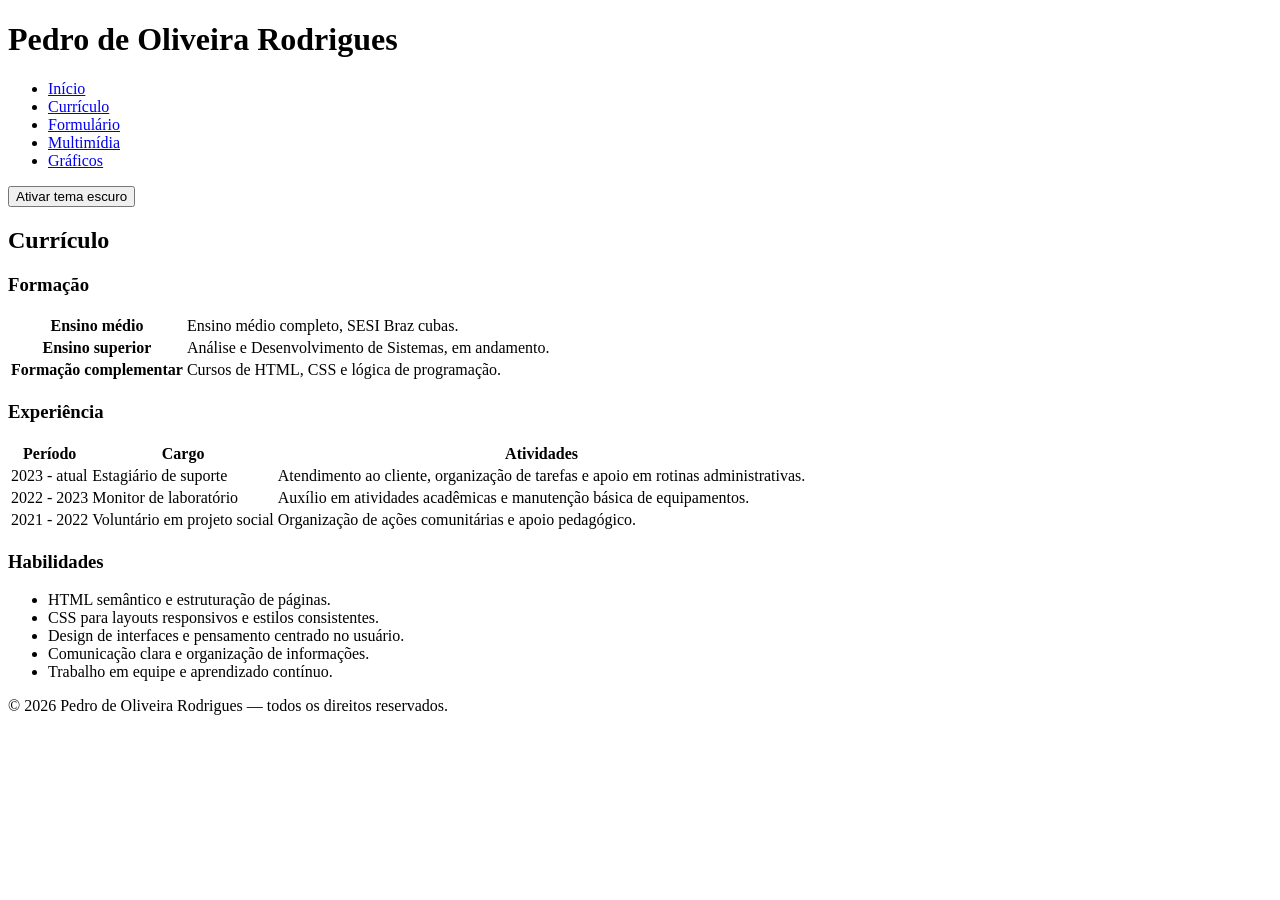
==== curriculo.html @ 369ede98 "Add five linked site pages and media content" ====
<!DOCTYPE html>
<html lang="pt-BR">
  <head>
    <meta charset="UTF-8" />
    <meta name="viewport" content="width=device-width, initial-scale=1.0" />
    <title>Currículo | Pedro Oliveira</title>
    <link rel="stylesheet" href="css/estilos.css" />
  </head>
  <body>
    <header class="site-header">
      <div class="container">
        <div class="brand-block">
          <h1>Pedro de Oliveira Rodrigues</h1>
        </div>
        <nav class="main-nav" aria-label="Menu principal">
          <ul class="nav-list">
            <li><a href="index.html">Início</a></li>
            <li><a class="active" href="curriculo.html">Currículo</a></li>
            <li><a href="formulario.html">Formulário</a></li>
            <li><a href="multimidia.html">Multimídia</a></li>
            <li><a href="graficos.html">Gráficos</a></li>
          </ul>
        </nav>
        <div class="visitor-controls">
          <button class="button button-secondary" id="theme-toggle" type="button" aria-pressed="false">Ativar tema escuro</button>
          <form class="welcome-form" id="welcome-form" hidden>
            <label for="visitor-name">Como podemos chamar você?</label>
            <input id="visitor-name" name="name" type="text" maxlength="60" autocomplete="given-name" required />
            <button class="button button-secondary" type="submit">Salvar nome</button>
          </form>
          <p class="welcome-message" id="welcome-message" role="status" aria-live="polite" hidden></p>
          <p class="storage-feedback" id="storage-feedback" role="status" aria-live="polite"></p>
        </div>
      </div>
    </header>

    <main class="page-main">
      <div class="container">
        <section class="content-panel cv-panel" aria-labelledby="curriculo-titulo">
          <div class="section-header cv-heading">
            <h2 id="curriculo-titulo">Currículo</h2>
          </div>

          <article class="cv-topic cv-formation">
            <h3>Formação</h3>
            <table class="cv-table" aria-label="Formação acadêmica">
              <tbody>
                <tr>
                  <th scope="row">Ensino médio</th>
                  <td>Ensino médio completo, SESI Braz cubas.</td>
                </tr>
                <tr>
                  <th scope="row">Ensino superior</th>
                  <td>Análise e Desenvolvimento de Sistemas, em andamento.</td>
                </tr>
                <tr>
                  <th scope="row">Formação complementar</th>
                  <td>Cursos de HTML, CSS e lógica de programação.</td>
                </tr>
              </tbody>
            </table>
          </article>

          <article class="cv-topic cv-experience">
            <h3>Experiência</h3>
            <table class="cv-table" aria-label="Experiências profissionais">
              <thead>
                <tr>
                  <th>Período</th>
                  <th>Cargo</th>
                  <th>Atividades</th>
                </tr>
              </thead>
              <tbody>
                <tr>
                  <td>2023 - atual</td>
                  <td>Estagiário de suporte</td>
                  <td>Atendimento ao cliente, organização de tarefas e apoio em rotinas administrativas.</td>
                </tr>
                <tr>
                  <td>2022 - 2023</td>
                  <td>Monitor de laboratório</td>
                  <td>Auxílio em atividades acadêmicas e manutenção básica de equipamentos.</td>
                </tr>
                <tr>
                  <td>2021 - 2022</td>
                  <td>Voluntário em projeto social</td>
                  <td>Organização de ações comunitárias e apoio pedagógico.</td>
                </tr>
              </tbody>
            </table>
          </article>

          <article class="cv-topic cv-skills">
            <h3>Habilidades</h3>
            <ul class="skill-list">
              <li>HTML semântico e estruturação de páginas.</li>
              <li>CSS para layouts responsivos e estilos consistentes.</li>
              <li>Design de interfaces e pensamento centrado no usuário.</li>
              <li>Comunicação clara e organização de informações.</li>
              <li>Trabalho em equipe e aprendizado contínuo.</li>
            </ul>
          </article>
        </section>
      </div>
    </main>

    <footer class="site-footer">
      <div class="container">
        <p>© 2026 Pedro de Oliveira Rodrigues — todos os direitos reservados.</p>
      </div>
    </footer>
    <script src="js/scripts.js" defer></script>
  </body>
</html>
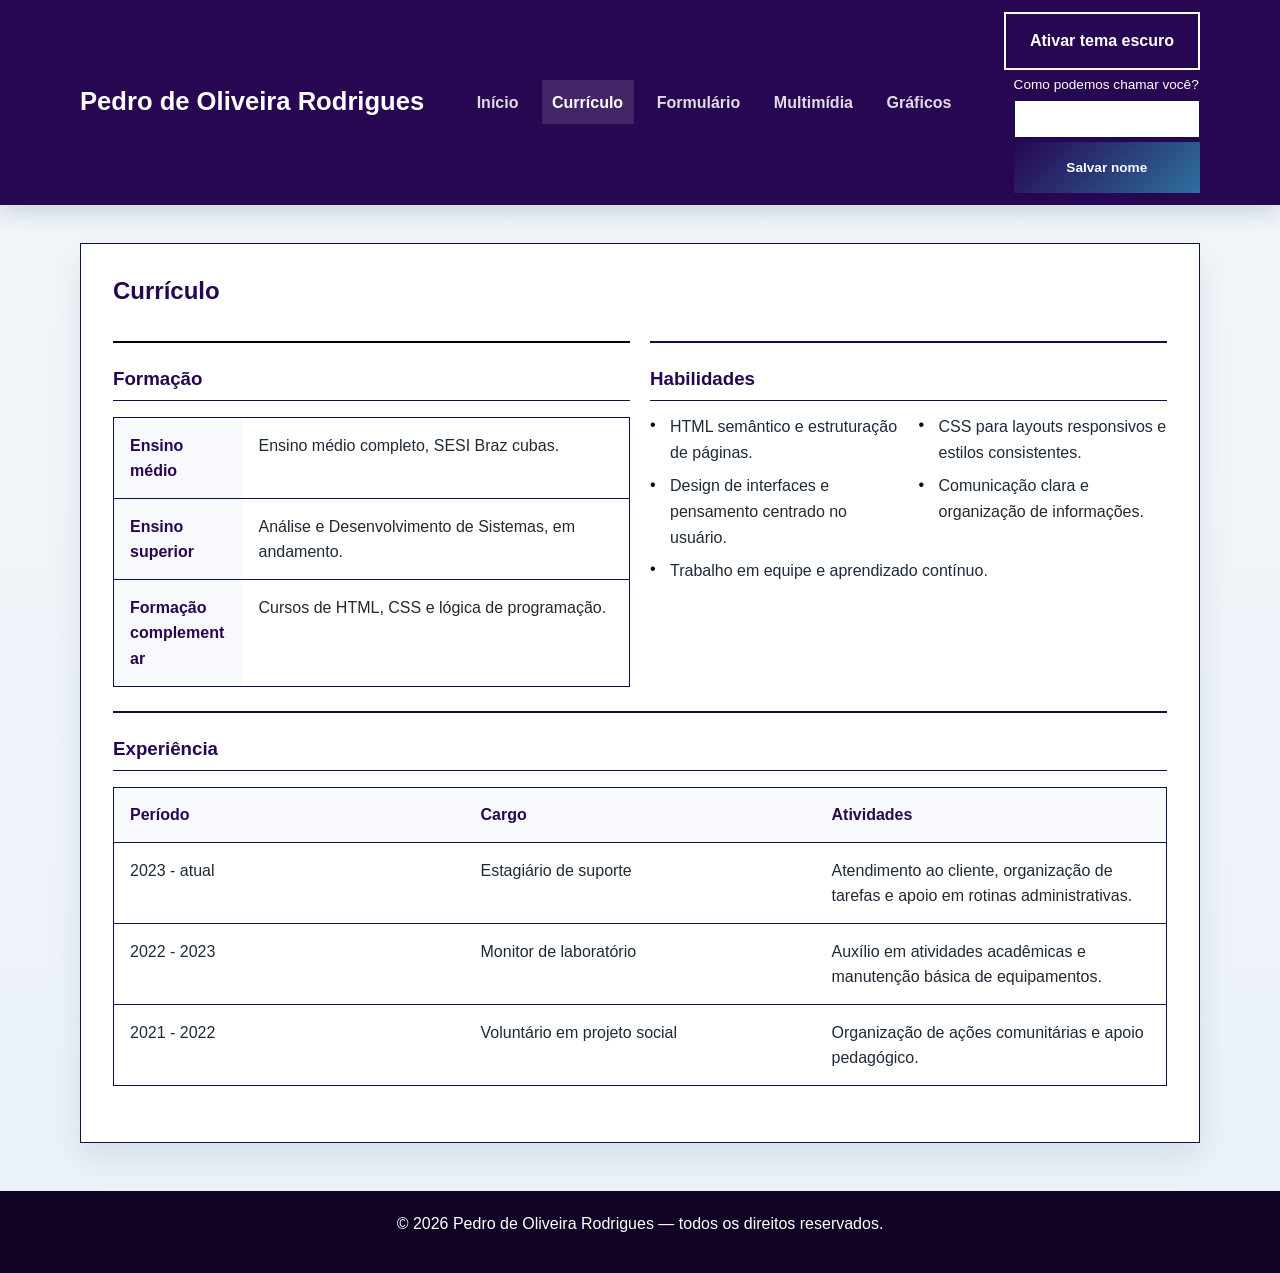
==== commit 0e22bb70: "Improve accessibility for CP4 delivery Co-authored-by: Copilot <223556219+Copilot@users.noreply.gith" ====
--- a/curriculo.html
+++ b/curriculo.html
@@ -7,6 +7,7 @@
     <link rel="stylesheet" href="css/estilos.css" />
   </head>
   <body>
+    <a class="skip-link" href="#conteudo-principal">Pular para o conteúdo principal</a>
     <header class="site-header">
       <div class="container">
         <div class="brand-block">
@@ -15,7 +16,7 @@
         <nav class="main-nav" aria-label="Menu principal">
           <ul class="nav-list">
             <li><a href="index.html">Início</a></li>
-            <li><a class="active" href="curriculo.html">Currículo</a></li>
+            <li><a class="active" href="curriculo.html" aria-current="page">Currículo</a></li>
             <li><a href="formulario.html">Formulário</a></li>
             <li><a href="multimidia.html">Multimídia</a></li>
             <li><a href="graficos.html">Gráficos</a></li>
@@ -34,7 +35,7 @@
       </div>
     </header>
 
-    <main class="page-main">
+    <main class="page-main" id="conteudo-principal" tabindex="-1">
       <div class="container">
         <section class="content-panel cv-panel" aria-labelledby="curriculo-titulo">
           <div class="section-header cv-heading">
@@ -66,9 +67,9 @@
             <table class="cv-table" aria-label="Experiências profissionais">
               <thead>
                 <tr>
-                  <th>Período</th>
-                  <th>Cargo</th>
-                  <th>Atividades</th>
+                  <th scope="col">Período</th>
+                  <th scope="col">Cargo</th>
+                  <th scope="col">Atividades</th>
                 </tr>
               </thead>
               <tbody>
--- a/css/estilos.css
+++ b/css/estilos.css
@@ -0,0 +1,827 @@
+:root {
+  --panel: #ffffff;
+  --panel-alt: #f7f9fc;
+  --page-start: #f4f7fb;
+  --page-end: #eaf1f8;
+  --banner-start: #ffffff;
+  --banner-end: #f2f7fc;
+  --profile-start: #edf5ff;
+  --profile-end: #dfeefb;
+  --graph-start: #f8fbff;
+  --graph-end: #edf4fb;
+  --input-background: #ffffff;
+  --primary: #270752;
+  --secondary: #2e6f9f;
+  --button-text: #ffffff;
+  --accent: #000000;
+  --accent-soft: #c878ec;
+  --text: #1f2a37;
+  --muted: #5b6880;
+  --border: #0b1442;
+  --focus: #005fcc;
+  --danger: #b42318;
+  --success-text: #22543d;
+  --success-background: #e6ffed;
+  --error-text: #822727;
+  --error-background: #fff5f5;
+  --shadow: 0 14px 30px rgba(18, 58, 91, 0.1);
+}
+
+:root[data-theme="dark"] {
+  color-scheme: dark;
+  --panel: #1c2432;
+  --panel-alt: #273244;
+  --page-start: #111722;
+  --page-end: #192333;
+  --banner-start: #1c2432;
+  --banner-end: #202c3d;
+  --profile-start: #26364a;
+  --profile-end: #1e2b3d;
+  --graph-start: #202c3d;
+  --graph-end: #1c2736;
+  --input-background: #202c3d;
+  --primary: #d2b7ff;
+  --secondary: #79b9e8;
+  --button-text: #111722;
+  --accent: #c9a7ff;
+  --accent-soft: #49345f;
+  --text: #e7edf5;
+  --muted: #b6c2d2;
+  --border: #43536a;
+  --focus: #ffd166;
+  --danger: #ff9a9a;
+  --success-text: #b7f7d0;
+  --success-background: #173c2c;
+  --error-text: #ffb4ab;
+  --error-background: #421f24;
+  --shadow: 0 14px 30px rgba(0, 0, 0, 0.24);
+}
+
+* {
+  box-sizing: border-box;
+}
+
+html {
+  scroll-behavior: smooth;
+}
+
+@media (prefers-reduced-motion: reduce) {
+  html {
+    scroll-behavior: auto;
+  }
+
+  *,
+  *::before,
+  *::after {
+    scroll-behavior: auto !important;
+    transition-duration: 0.01ms !important;
+    animation-duration: 0.01ms !important;
+    animation-iteration-count: 1 !important;
+  }
+}
+
+body {
+  margin: 0;
+  font-family: "Segoe UI", Tahoma, Geneva, Verdana, sans-serif;
+  background: linear-gradient(180deg, var(--page-start) 0%, var(--page-end) 100%);
+  color: var(--text);
+  line-height: 1.6;
+}
+
+img {
+  display: block;
+  max-width: 100%;
+  height: auto;
+}
+
+video,
+canvas,
+svg,
+audio {
+  max-width: 100%;
+  height: auto;
+}
+
+a {
+  color: inherit;
+  text-decoration: none;
+}
+
+:focus-visible {
+  outline: 3px solid var(--focus);
+  outline-offset: 3px;
+}
+
+.site-header :focus-visible {
+  outline-color: #ffffff;
+}
+
+.skip-link {
+  position: absolute;
+  z-index: 20;
+  top: 0.5rem;
+  left: 0.5rem;
+  padding: 0.65rem 1rem;
+  transform: translateY(calc(-100% - 1rem));
+  background: #ffffff;
+  color: #1f2a37;
+  font-weight: 700;
+}
+
+.skip-link:focus {
+  transform: translateY(0);
+}
+
+.visually-hidden {
+  position: absolute;
+  width: 1px;
+  height: 1px;
+  padding: 0;
+  margin: -1px;
+  overflow: hidden;
+  clip: rect(0, 0, 0, 0);
+  white-space: nowrap;
+  border: 0;
+}
+
+figure {
+  margin: 0;
+}
+
+h1, h2, h3 {
+  line-height: 1.25;
+  margin-top: 0;
+}
+
+p {
+  margin-top: 0;
+}
+
+.container {
+  width: calc(100% - 24px);
+  max-width: 1120px;
+  margin: 0 auto;
+}
+
+.site-header {
+  background: #270752;
+  color: #fff;
+  position: sticky;
+  top: 0;
+  z-index: 10;
+  box-shadow: 0 8px 22px rgba(18, 58, 91, 0.18);
+}
+
+.site-header .container {
+  display: flex;
+  flex-direction: column;
+  align-items: stretch;
+  gap: 1rem;
+  padding: 0.75rem 0;
+}
+
+.visitor-controls {
+  display: flex;
+  flex-direction: column;
+  align-items: flex-start;
+  gap: 0.25rem;
+}
+
+.welcome-form {
+  display: grid;
+  gap: 0.25rem;
+  font-size: 0.85rem;
+}
+
+.welcome-form[hidden],
+.welcome-message[hidden] {
+  display: none;
+}
+
+.welcome-form input {
+  max-width: 16rem;
+  padding: 0.45rem;
+  border: 1px solid var(--border);
+  font: inherit;
+}
+
+.welcome-message {
+  margin: 0;
+  font-weight: 600;
+}
+
+.button-secondary {
+  padding: 0.6rem 0.8rem;
+  background: var(--panel-alt);
+  color: var(--text);
+  border: 1px solid var(--border);
+  white-space: nowrap;
+}
+
+#theme-toggle {
+  background: #270752;
+  color: #fff;
+  border: 2px solid #fff;
+  box-shadow: 0 0 0 2px rgba(39, 7, 82, 0.35);
+}
+
+.storage-feedback {
+  margin: 0;
+  color: #ffd1d1;
+  font-size: 0.8rem;
+}
+
+.storage-feedback:empty {
+  display: none;
+}
+
+.brand-block h1 {
+  margin: 0;
+  font-size: clamp(1.4rem, 2vw, 2rem);
+}
+
+.main-nav {
+  display: flex;
+  justify-content: center;
+}
+
+.nav-list {
+  list-style: none;
+  display: flex;
+  gap: 0.8rem;
+  padding: 0;
+  margin: 0;
+  flex-wrap: wrap;
+}
+
+.nav-list a {
+  display: flex;
+  min-height: 44px;
+  align-items: center;
+  justify-content: center;
+  padding: 0.5rem 0.65rem;
+  border-radius: 0;
+  font-weight: 600;
+  color: rgba(255, 255, 255, 0.86);
+  transition: all 0.2s ease;
+}
+
+.nav-list a:hover,
+.nav-list a:focus-visible,
+.nav-list a.active {
+  background: rgba(255, 255, 255, 0.12);
+  color: #fff;
+}
+
+.page-main {
+  padding: 1.5rem 0 2rem;
+}
+
+.page-banner,
+.content-panel,
+.content-card {
+  background: var(--panel);
+  border: 1px solid var(--border);
+  border-radius: 0;
+  box-shadow: var(--shadow);
+}
+
+.page-banner {
+  background: linear-gradient(135deg, var(--banner-start) 0%, var(--banner-end) 100%);
+  padding: 1.25rem;
+  margin-bottom: 2rem;
+}
+
+.hero-grid {
+  display: grid;
+  grid-template-columns: 1fr;
+  gap: 1.25rem;
+  align-items: center;
+}
+
+.eyebrow {
+  display: inline-block;
+  background: var(--accent-soft);
+  color: var(--primary);
+  border-radius: 0;
+  padding: 0.4rem 0.85rem;
+  font-size: 0.8rem;
+  font-weight: 700;
+  letter-spacing: 0.06em;
+  text-transform: uppercase;
+  margin-bottom: 1rem;
+}
+
+.page-banner h1,
+.content-panel h2,
+.content-card h2 {
+  color: var(--primary);
+}
+
+.page-banner h1 {
+  font-size: clamp(2rem, 4vw, 3.2rem);
+  margin-bottom: 0.8rem;
+}
+
+.lead {
+  font-size: 1.08rem;
+  color: var(--muted);
+  margin-bottom: 1rem;
+}
+
+.inline-list {
+  list-style: none;
+  padding: 0;
+  margin: 0;
+  display: flex;
+  flex-wrap: wrap;
+  gap: 0.75rem;
+}
+
+.inline-list li {
+  display: flex;
+  align-items: center;
+  gap: 0.65rem;
+  background: var(--panel-alt);
+  border: 1px solid var(--border);
+  border-radius: 0;
+  padding: 0.55rem 0.9rem;
+  font-weight: 600;
+  color: var(--secondary);
+}
+
+.profile-card {
+  background: linear-gradient(180deg, var(--profile-start) 0%, var(--profile-end) 100%);
+  border: 1px solid var(--border);
+  border-radius: 0;
+  padding: 1rem;
+}
+
+.avatar {
+  width: 100%;
+  max-width: 280px;
+  aspect-ratio: 1 / 1;
+  margin: 0 auto;
+  border-radius: 0;
+  object-fit: cover;
+}
+
+.profile-placeholder {
+  display: grid;
+  place-items: center;
+  background: var(--primary);
+  color: #fff;
+  font-size: 4rem;
+  font-weight: 700;
+}
+
+.content-panel {
+  padding: 1.25rem;
+}
+
+.saved-panel {
+  margin: 1.5rem 0;
+}
+
+.saved-list {
+  display: flex;
+  flex-wrap: wrap;
+  gap: 0.6rem;
+  list-style: none;
+  margin: 0;
+  padding: 0;
+}
+
+.saved-list li {
+  display: flex;
+  align-items: center;
+  gap: 0.5rem;
+  padding: 0.4rem 0.6rem;
+  border: 1px solid var(--border);
+  background: var(--panel-alt);
+}
+
+.save-item,
+.remove-saved-item {
+  padding: 0.2rem 0.4rem;
+  border: 1px solid var(--border);
+  background: var(--panel);
+  color: var(--text);
+  font: inherit;
+  font-size: 0.8rem;
+  cursor: pointer;
+}
+
+.section-header {
+  margin-bottom: 1.4rem;
+}
+
+.cv-topic {
+  min-width: 0;
+  padding: 1.5rem 0;
+  border-top: 2px solid var(--border);
+}
+
+.cv-panel {
+  display: grid;
+  grid-template-columns: minmax(0, 1fr);
+  gap: 0 1.25rem;
+  grid-template-areas:
+    "heading"
+    "formation"
+    "experience"
+    "skills";
+}
+
+.cv-heading {
+  grid-area: heading;
+}
+
+.cv-formation {
+  grid-area: formation;
+}
+
+.cv-experience {
+  grid-area: experience;
+}
+
+.cv-skills {
+  grid-area: skills;
+}
+
+.cv-topic:first-of-type {
+  border-top-color: var(--accent);
+}
+
+.cv-topic h3 {
+  color: var(--primary);
+  margin-bottom: 0.8rem;
+  padding-bottom: 0.6rem;
+  border-bottom: 1px solid var(--border);
+}
+
+.card-grid,
+.media-grid,
+.two-column {
+  display: grid;
+  gap: 1.25rem;
+}
+
+.card-grid {
+  grid-template-columns: 1fr;
+}
+
+.media-grid,
+.two-column {
+  grid-template-columns: 1fr;
+}
+
+.content-card {
+  padding: 1.5rem;
+}
+
+.content-card h2,
+.content-panel h2 {
+  margin-bottom: 0.8rem;
+  font-size: 1.5rem;
+}
+
+.content-card p,
+.content-card li {
+  color: var(--muted);
+}
+
+.check-list,
+.skill-list,
+.timeline {
+  list-style: none;
+  padding: 0;
+  margin: 0;
+}
+
+.skill-list {
+  display: flex;
+  flex-wrap: wrap;
+  gap: 0.5rem 1.25rem;
+}
+
+.check-list li,
+.timeline li {
+  position: relative;
+  padding-left: 1.5rem;
+  margin-bottom: 0.7rem;
+}
+
+.skill-list li {
+  position: relative;
+  flex: 1 1 220px;
+  padding-left: 1.25rem;
+  margin: 0;
+}
+
+.check-list li::before,
+.skill-list li::before,
+.timeline li::before {
+  content: "•";
+  position: absolute;
+  left: 0;
+  top: 0.2rem;
+  color: var(--accent);
+  font-size: 1rem;
+  line-height: 1;
+}
+
+.cv-table,
+.summary-table {
+  width: 100%;
+  border-collapse: collapse;
+  overflow: hidden;
+  border: 1px solid var(--border);
+  border-radius: 0;
+}
+
+.cv-table {
+  margin-top: 1rem;
+  table-layout: fixed;
+}
+
+.cv-table th,
+.cv-table td,
+.summary-table th,
+.summary-table td {
+  border-bottom: 1px solid var(--border);
+  text-align: left;
+  vertical-align: top;
+  overflow-wrap: anywhere;
+}
+
+.cv-table th,
+.cv-table td {
+  padding: 0.9rem 1rem;
+}
+
+.summary-table th,
+.summary-table td {
+  padding: 0.75rem;
+}
+
+.cv-table th,
+.summary-table th {
+  background: var(--panel-alt);
+  color: var(--primary);
+}
+
+.summary-table th {
+  width: 32%;
+  font-size: 1rem;
+}
+
+.cv-table tr:last-child td,
+.summary-table tr:last-child th,
+.summary-table tr:last-child td {
+  border-bottom: none;
+}
+
+.summary-table .check-list li:last-child {
+  margin-bottom: 0;
+}
+
+.cv-table tbody th {
+  width: 25%;
+  font-weight: 700;
+  text-align: left;
+}
+
+.form-card {
+  max-width: 900px;
+  margin: 0 auto;
+}
+
+.form-grid {
+  display: grid;
+  grid-template-columns: 1fr;
+  gap: 1.2rem;
+}
+
+.field {
+  display: flex;
+  flex-direction: column;
+  gap: 0.5rem;
+}
+
+.field.full {
+  grid-column: 1 / -1;
+}
+
+.field label {
+  font-weight: 700;
+  color: var(--primary);
+}
+
+.field input:not([type="checkbox"]):not([type="radio"]),
+.field select,
+.field textarea {
+  width: 100%;
+  border: 1px solid var(--border);
+  border-radius: 0;
+  padding: 0.8rem 0.95rem;
+  font: inherit;
+  background: var(--input-background);
+  color: var(--text);
+}
+
+.field [aria-invalid="true"] {
+  border-color: var(--danger);
+}
+
+.field-error {
+  min-height: 0;
+  color: var(--danger);
+  font-size: 0.9rem;
+}
+
+.form-feedback {
+  margin: 1rem 0 0;
+  padding: 0.75rem;
+  border-radius: 0.25rem;
+}
+
+.form-feedback:empty {
+  display: none;
+}
+
+.form-feedback.success {
+  border: 1px solid #2f855a;
+  background: var(--success-background);
+  color: var(--success-text);
+}
+
+.form-feedback.error {
+  border: 1px solid var(--danger);
+  background: var(--error-background);
+  color: var(--error-text);
+}
+
+.field textarea {
+  min-height: 140px;
+  resize: vertical;
+}
+
+.choice-group {
+  display: flex;
+  gap: 1rem;
+  flex-wrap: wrap;
+  align-items: center;
+}
+
+.choice-fieldset {
+  min-width: 0;
+  margin: 0;
+  padding: 0;
+  border: 0;
+}
+
+.choice-fieldset legend {
+  margin-bottom: 0.5rem;
+  font-weight: 700;
+  color: var(--primary);
+}
+
+.choice-group label {
+  display: inline-flex;
+  align-items: center;
+  gap: 0.45rem;
+  font-weight: 500;
+  color: var(--text);
+}
+
+.form-actions {
+  display: flex;
+  justify-content: flex-end;
+  margin-top: 1.3rem;
+}
+
+.button {
+  border: none;
+  border-radius: 0;
+  padding: 0.9rem 1.5rem;
+  background: linear-gradient(135deg, var(--primary) 0%, var(--secondary) 100%);
+  color: var(--button-text);
+  font: inherit;
+  font-weight: 700;
+  cursor: pointer;
+  transition: transform 0.2s ease, opacity 0.2s ease;
+}
+
+.button:hover,
+.button:focus-visible {
+  transform: translateY(-1px);
+  opacity: 0.97;
+}
+
+.media-card,
+.graph-card {
+  min-height: 100%;
+}
+
+.media-card audio,
+.media-card video,
+.graph-card canvas,
+.graph-card svg {
+  display: block;
+  width: 100%;
+  border-radius: 0;
+  border: 1px solid var(--border);
+  background: var(--panel-alt);
+}
+
+.media-card audio {
+  width: 100%;
+}
+
+.graph-card canvas {
+  height: auto;
+}
+
+.grafico-svg {
+  width: 100%;
+  height: auto;
+  background: linear-gradient(180deg, var(--graph-start) 0%, var(--graph-end) 100%);
+  border: 1px solid var(--border);
+  border-radius: 0;
+}
+
+.grafico-svg .desc {
+  font-size: 12px;
+  fill: var(--muted);
+}
+
+.grafico-svg .barra {
+  fill: var(--secondary);
+}
+
+.site-footer {
+  background: #110324;
+  color: #ffffff;
+  padding: 1.25rem 0;
+  text-align: center;
+}
+
+@media (min-width: 768px) {
+  .site-header .container {
+    flex-direction: row;
+    align-items: center;
+    justify-content: space-between;
+  }
+
+  .visitor-controls {
+    align-items: flex-end;
+  }
+
+  .hero-grid {
+    grid-template-columns: 1.25fr 0.75fr;
+  }
+
+  .media-grid,
+  .two-column,
+  .form-grid {
+    grid-template-columns: repeat(2, minmax(0, 1fr));
+  }
+
+  .card-grid {
+    grid-template-columns: repeat(2, minmax(0, 1fr));
+  }
+
+  .cv-panel {
+    grid-template-columns: repeat(2, minmax(0, 1fr));
+    grid-template-areas:
+      "heading heading"
+      "formation skills"
+      "experience experience";
+  }
+
+  .summary-table th {
+    width: 20%;
+    font-size: 1.1rem;
+  }
+
+  .summary-table th,
+  .summary-table td {
+    padding: 1.1rem 1.25rem;
+  }
+}
+
+@media (min-width: 1024px) {
+  .card-grid {
+    grid-template-columns: repeat(3, minmax(0, 1fr));
+  }
+
+  .page-banner,
+  .content-panel {
+    padding: 2rem;
+  }
+
+  .page-main {
+    padding: 2.4rem 0 3rem;
+  }
+}
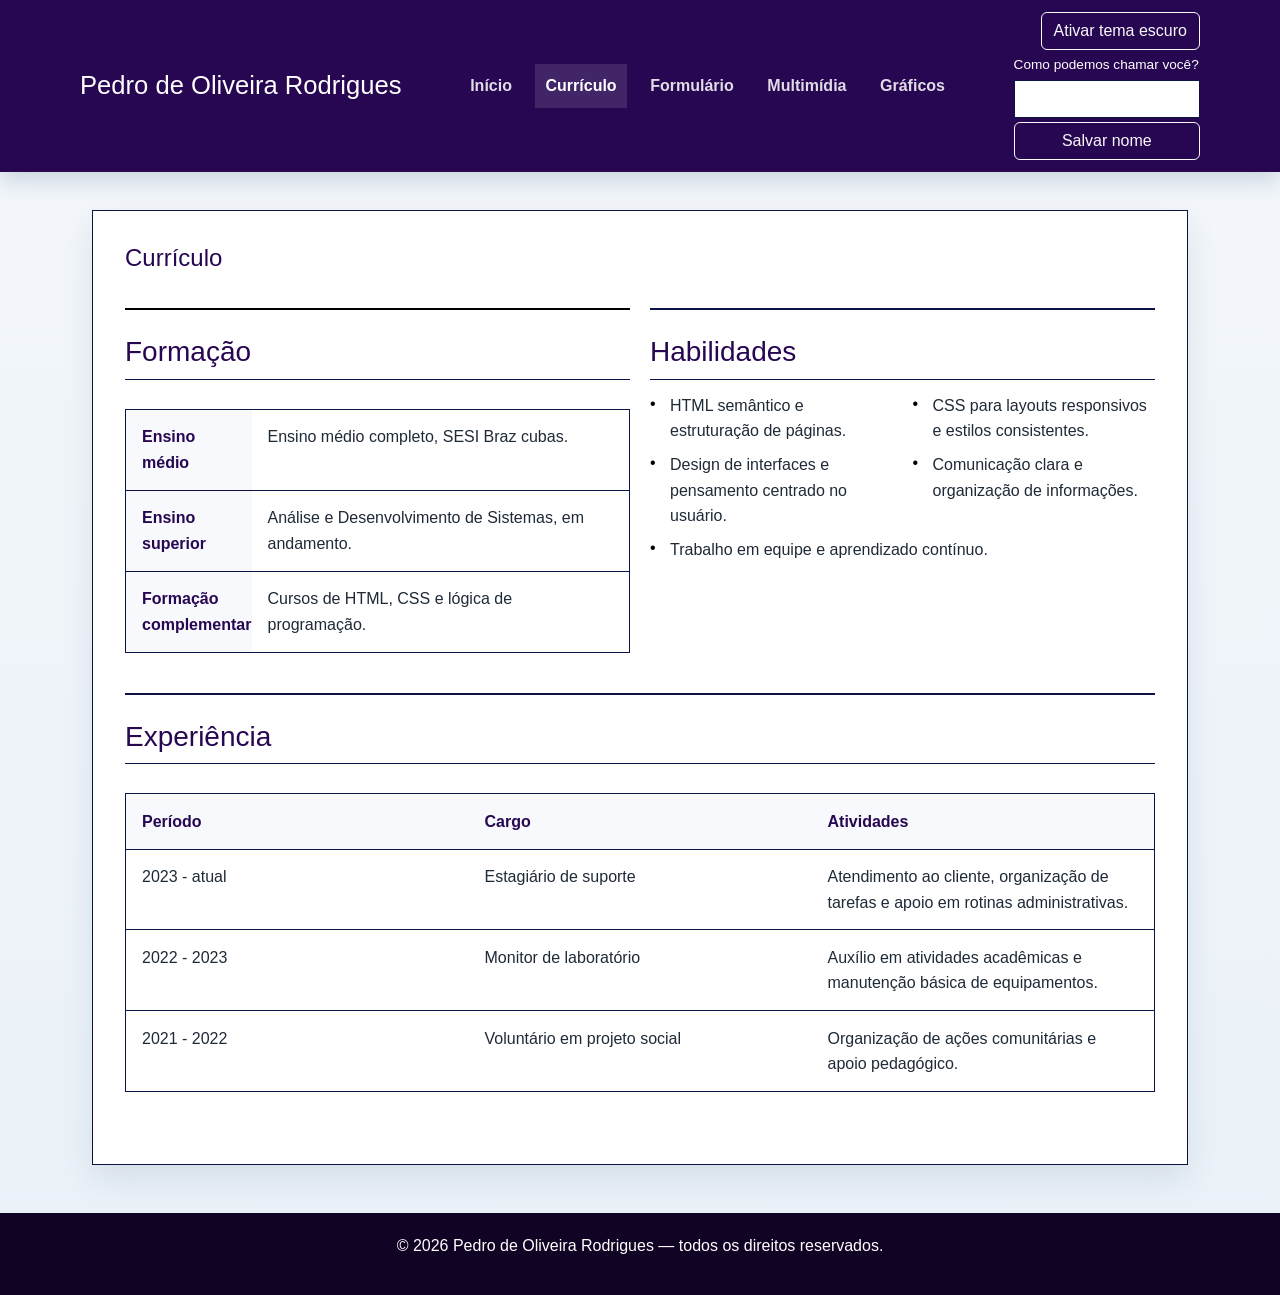
==== commit b3d1d109: "Integrate Bootstrap and refine responsive tables Co-authored-by: Copilot <223556219+Copilot@users.no" ====
--- a/curriculo.html
+++ b/curriculo.html
@@ -4,6 +4,7 @@
     <meta charset="UTF-8" />
     <meta name="viewport" content="width=device-width, initial-scale=1.0" />
     <title>Currículo | Pedro Oliveira</title>
+    <link href="https://cdn.jsdelivr.net/npm/bootstrap@5.3.3/dist/css/bootstrap.min.css" rel="stylesheet" integrity="sha384-QWTKZyjpPEjISv5WaRU9OFeRpok6YctnYmDr5pNlyT2bRjXh0JMhjY6hW+ALEwIH" crossorigin="anonymous" />
     <link rel="stylesheet" href="css/estilos.css" />
   </head>
   <body>
@@ -23,11 +24,11 @@
           </ul>
         </nav>
         <div class="visitor-controls">
-          <button class="button button-secondary" id="theme-toggle" type="button" aria-pressed="false">Ativar tema escuro</button>
+          <button class="btn btn-outline-light" id="theme-toggle" type="button" aria-pressed="false">Ativar tema escuro</button>
           <form class="welcome-form" id="welcome-form" hidden>
             <label for="visitor-name">Como podemos chamar você?</label>
             <input id="visitor-name" name="name" type="text" maxlength="60" autocomplete="given-name" required />
-            <button class="button button-secondary" type="submit">Salvar nome</button>
+            <button class="btn btn-outline-light" type="submit">Salvar nome</button>
           </form>
           <p class="welcome-message" id="welcome-message" role="status" aria-live="polite" hidden></p>
           <p class="storage-feedback" id="storage-feedback" role="status" aria-live="polite"></p>
@@ -44,52 +45,56 @@
 
           <article class="cv-topic cv-formation">
             <h3>Formação</h3>
-            <table class="cv-table" aria-label="Formação acadêmica">
-              <tbody>
-                <tr>
-                  <th scope="row">Ensino médio</th>
-                  <td>Ensino médio completo, SESI Braz cubas.</td>
-                </tr>
-                <tr>
-                  <th scope="row">Ensino superior</th>
-                  <td>Análise e Desenvolvimento de Sistemas, em andamento.</td>
-                </tr>
-                <tr>
-                  <th scope="row">Formação complementar</th>
-                  <td>Cursos de HTML, CSS e lógica de programação.</td>
-                </tr>
-              </tbody>
-            </table>
+            <div class="table-responsive">
+              <table class="cv-table table" aria-label="Formação acadêmica">
+                <tbody>
+                  <tr>
+                    <th scope="row">Ensino médio</th>
+                    <td>Ensino médio completo, SESI Braz cubas.</td>
+                  </tr>
+                  <tr>
+                    <th scope="row">Ensino superior</th>
+                    <td>Análise e Desenvolvimento de Sistemas, em andamento.</td>
+                  </tr>
+                  <tr>
+                    <th scope="row">Formação complementar</th>
+                    <td>Cursos de HTML, CSS e lógica de programação.</td>
+                  </tr>
+                </tbody>
+              </table>
+            </div>
           </article>
 
           <article class="cv-topic cv-experience">
             <h3>Experiência</h3>
-            <table class="cv-table" aria-label="Experiências profissionais">
-              <thead>
-                <tr>
-                  <th scope="col">Período</th>
-                  <th scope="col">Cargo</th>
-                  <th scope="col">Atividades</th>
-                </tr>
-              </thead>
-              <tbody>
-                <tr>
-                  <td>2023 - atual</td>
-                  <td>Estagiário de suporte</td>
-                  <td>Atendimento ao cliente, organização de tarefas e apoio em rotinas administrativas.</td>
-                </tr>
-                <tr>
-                  <td>2022 - 2023</td>
-                  <td>Monitor de laboratório</td>
-                  <td>Auxílio em atividades acadêmicas e manutenção básica de equipamentos.</td>
-                </tr>
-                <tr>
-                  <td>2021 - 2022</td>
-                  <td>Voluntário em projeto social</td>
-                  <td>Organização de ações comunitárias e apoio pedagógico.</td>
-                </tr>
-              </tbody>
-            </table>
+            <div class="table-responsive">
+              <table class="cv-table table" aria-label="Experiências profissionais">
+                <thead>
+                  <tr>
+                    <th scope="col">Período</th>
+                    <th scope="col">Cargo</th>
+                    <th scope="col">Atividades</th>
+                  </tr>
+                </thead>
+                <tbody>
+                  <tr>
+                    <td>2023 - atual</td>
+                    <td>Estagiário de suporte</td>
+                    <td>Atendimento ao cliente, organização de tarefas e apoio em rotinas administrativas.</td>
+                  </tr>
+                  <tr>
+                    <td>2022 - 2023</td>
+                    <td>Monitor de laboratório</td>
+                    <td>Auxílio em atividades acadêmicas e manutenção básica de equipamentos.</td>
+                  </tr>
+                  <tr>
+                    <td>2021 - 2022</td>
+                    <td>Voluntário em projeto social</td>
+                    <td>Organização de ações comunitárias e apoio pedagógico.</td>
+                  </tr>
+                </tbody>
+              </table>
+            </div>
           </article>
 
           <article class="cv-topic cv-skills">
--- a/css/estilos.css
+++ b/css/estilos.css
@@ -12,7 +12,6 @@
   --input-background: #ffffff;
   --primary: #270752;
   --secondary: #2e6f9f;
-  --button-text: #ffffff;
   --accent: #000000;
   --accent-soft: #c878ec;
   --text: #1f2a37;
@@ -42,7 +41,6 @@
   --input-background: #202c3d;
   --primary: #d2b7ff;
   --secondary: #79b9e8;
-  --button-text: #111722;
   --accent: #c9a7ff;
   --accent-soft: #49345f;
   --text: #e7edf5;
@@ -210,21 +208,6 @@
   font-weight: 600;
 }
 
-.button-secondary {
-  padding: 0.6rem 0.8rem;
-  background: var(--panel-alt);
-  color: var(--text);
-  border: 1px solid var(--border);
-  white-space: nowrap;
-}
-
-#theme-toggle {
-  background: #270752;
-  color: #fff;
-  border: 2px solid #fff;
-  box-shadow: 0 0 0 2px rgba(39, 7, 82, 0.35);
-}
-
 .storage-feedback {
   margin: 0;
   color: #ffd1d1;
@@ -290,13 +273,6 @@
   background: linear-gradient(135deg, var(--banner-start) 0%, var(--banner-end) 100%);
   padding: 1.25rem;
   margin-bottom: 2rem;
-}
-
-.hero-grid {
-  display: grid;
-  grid-template-columns: 1fr;
-  gap: 1.25rem;
-  align-items: center;
 }
 
 .eyebrow {
@@ -403,13 +379,11 @@
 
 .save-item,
 .remove-saved-item {
-  padding: 0.2rem 0.4rem;
-  border: 1px solid var(--border);
-  background: var(--panel);
-  color: var(--text);
-  font: inherit;
-  font-size: 0.8rem;
-  cursor: pointer;
+  --bs-btn-color: var(--text);
+  --bs-btn-border-color: var(--border);
+  --bs-btn-hover-color: var(--text);
+  --bs-btn-hover-bg: var(--panel-alt);
+  --bs-btn-hover-border-color: var(--border);
 }
 
 .section-header {
@@ -460,19 +434,7 @@
   border-bottom: 1px solid var(--border);
 }
 
-.card-grid,
-.media-grid,
-.two-column {
-  display: grid;
-  gap: 1.25rem;
-}
-
 .card-grid {
-  grid-template-columns: 1fr;
-}
-
-.media-grid,
-.two-column {
   grid-template-columns: 1fr;
 }
 
@@ -533,16 +495,32 @@
 
 .cv-table,
 .summary-table {
+  --bs-table-color: var(--text);
+  --bs-table-bg: var(--panel);
+  --bs-table-border-color: var(--border);
+  --bs-table-striped-bg: var(--panel-alt);
+  --bs-table-striped-color: var(--text);
+  --bs-table-hover-bg: var(--panel-alt);
+  --bs-table-hover-color: var(--text);
   width: 100%;
   border-collapse: collapse;
   overflow: hidden;
   border: 1px solid var(--border);
   border-radius: 0;
+  color: var(--text);
 }
 
 .cv-table {
   margin-top: 1rem;
   table-layout: fixed;
+}
+
+.cv-formation .cv-table {
+  min-width: 30rem;
+}
+
+.cv-experience .cv-table {
+  min-width: 45rem;
 }
 
 .cv-table th,
@@ -552,7 +530,8 @@
   border-bottom: 1px solid var(--border);
   text-align: left;
   vertical-align: top;
-  overflow-wrap: anywhere;
+  overflow-wrap: normal;
+  word-break: normal;
 }
 
 .cv-table th,
@@ -567,7 +546,9 @@
 
 .cv-table th,
 .summary-table th {
-  background: var(--panel-alt);
+  --bs-table-bg: var(--panel-alt);
+  --bs-table-color: var(--primary);
+  background-color: var(--panel-alt);
   color: var(--primary);
 }
 
@@ -597,20 +578,10 @@
   margin: 0 auto;
 }
 
-.form-grid {
-  display: grid;
-  grid-template-columns: 1fr;
-  gap: 1.2rem;
-}
-
 .field {
   display: flex;
   flex-direction: column;
   gap: 0.5rem;
-}
-
-.field.full {
-  grid-column: 1 / -1;
 }
 
 .field label {
@@ -701,24 +672,6 @@
   margin-top: 1.3rem;
 }
 
-.button {
-  border: none;
-  border-radius: 0;
-  padding: 0.9rem 1.5rem;
-  background: linear-gradient(135deg, var(--primary) 0%, var(--secondary) 100%);
-  color: var(--button-text);
-  font: inherit;
-  font-weight: 700;
-  cursor: pointer;
-  transition: transform 0.2s ease, opacity 0.2s ease;
-}
-
-.button:hover,
-.button:focus-visible {
-  transform: translateY(-1px);
-  opacity: 0.97;
-}
-
 .media-card,
 .graph-card {
   min-height: 100%;
@@ -778,16 +731,6 @@
     align-items: flex-end;
   }
 
-  .hero-grid {
-    grid-template-columns: 1.25fr 0.75fr;
-  }
-
-  .media-grid,
-  .two-column,
-  .form-grid {
-    grid-template-columns: repeat(2, minmax(0, 1fr));
-  }
-
   .card-grid {
     grid-template-columns: repeat(2, minmax(0, 1fr));
   }
